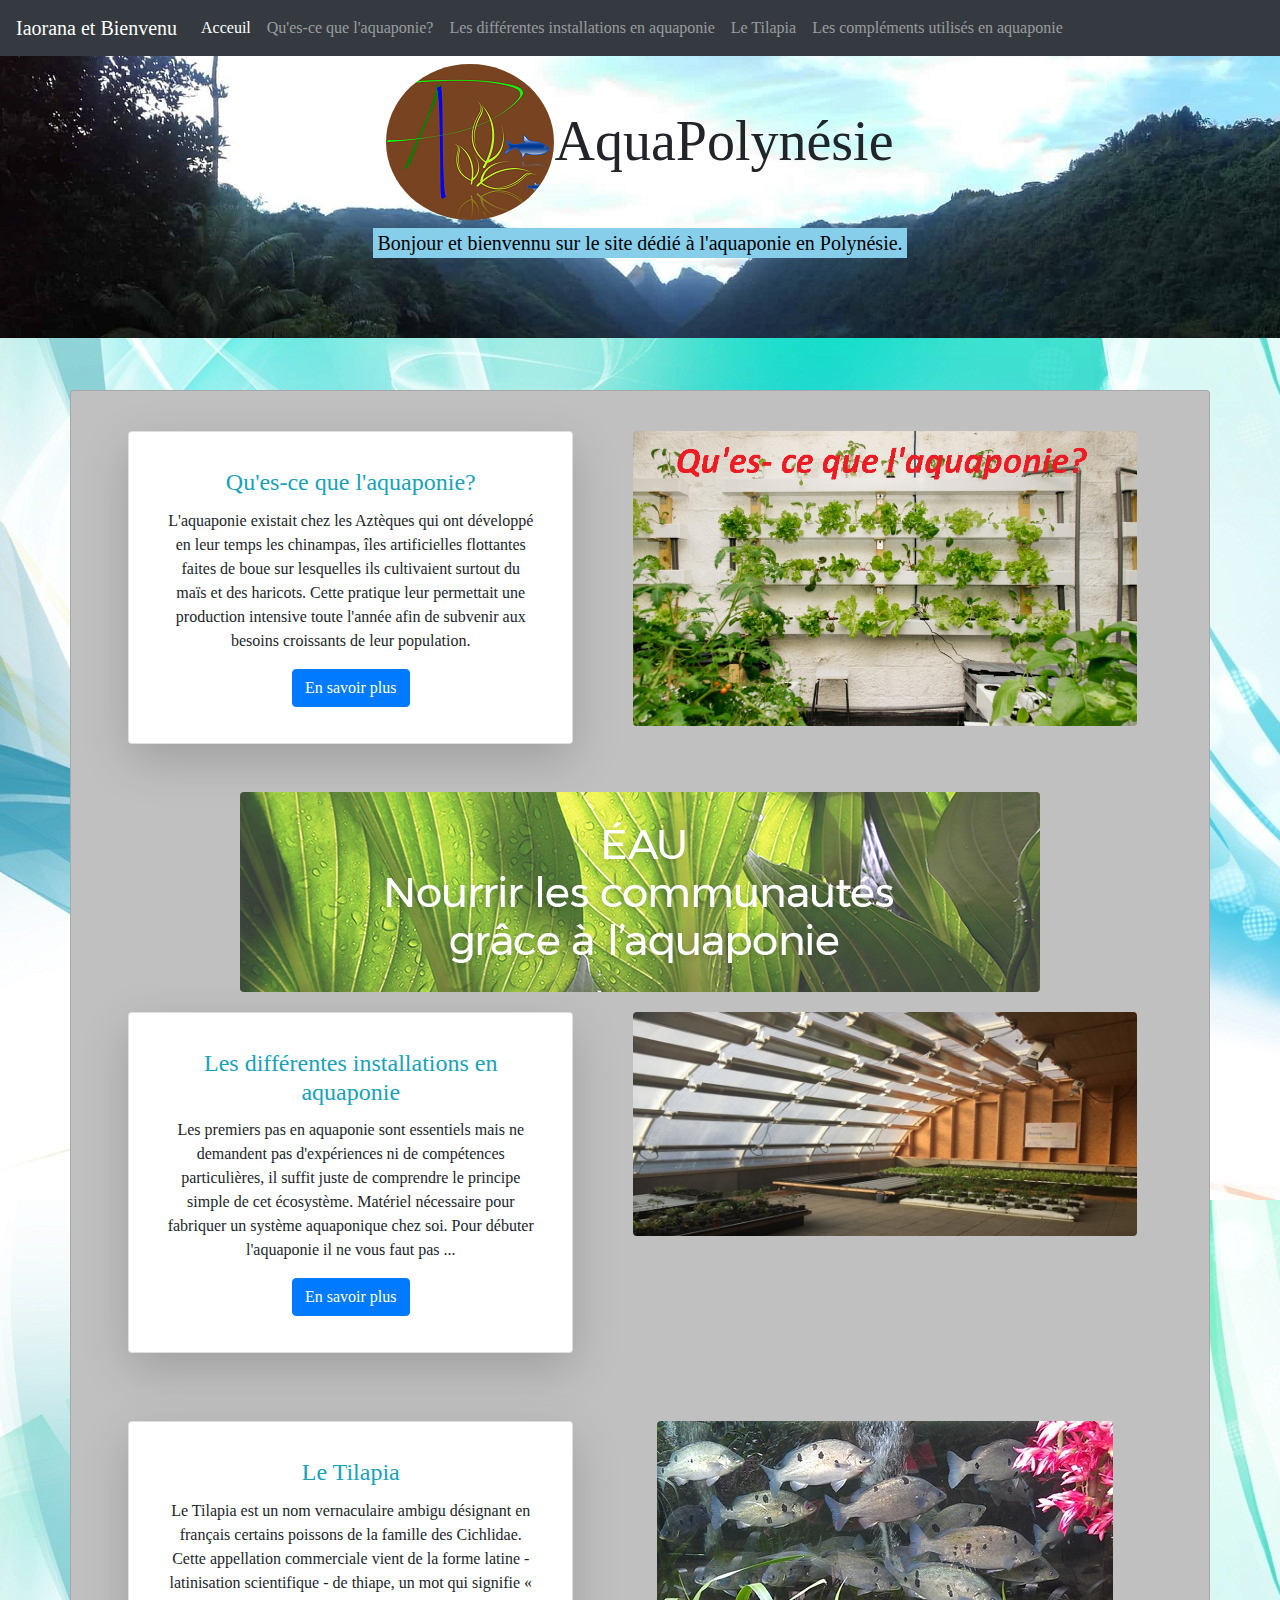
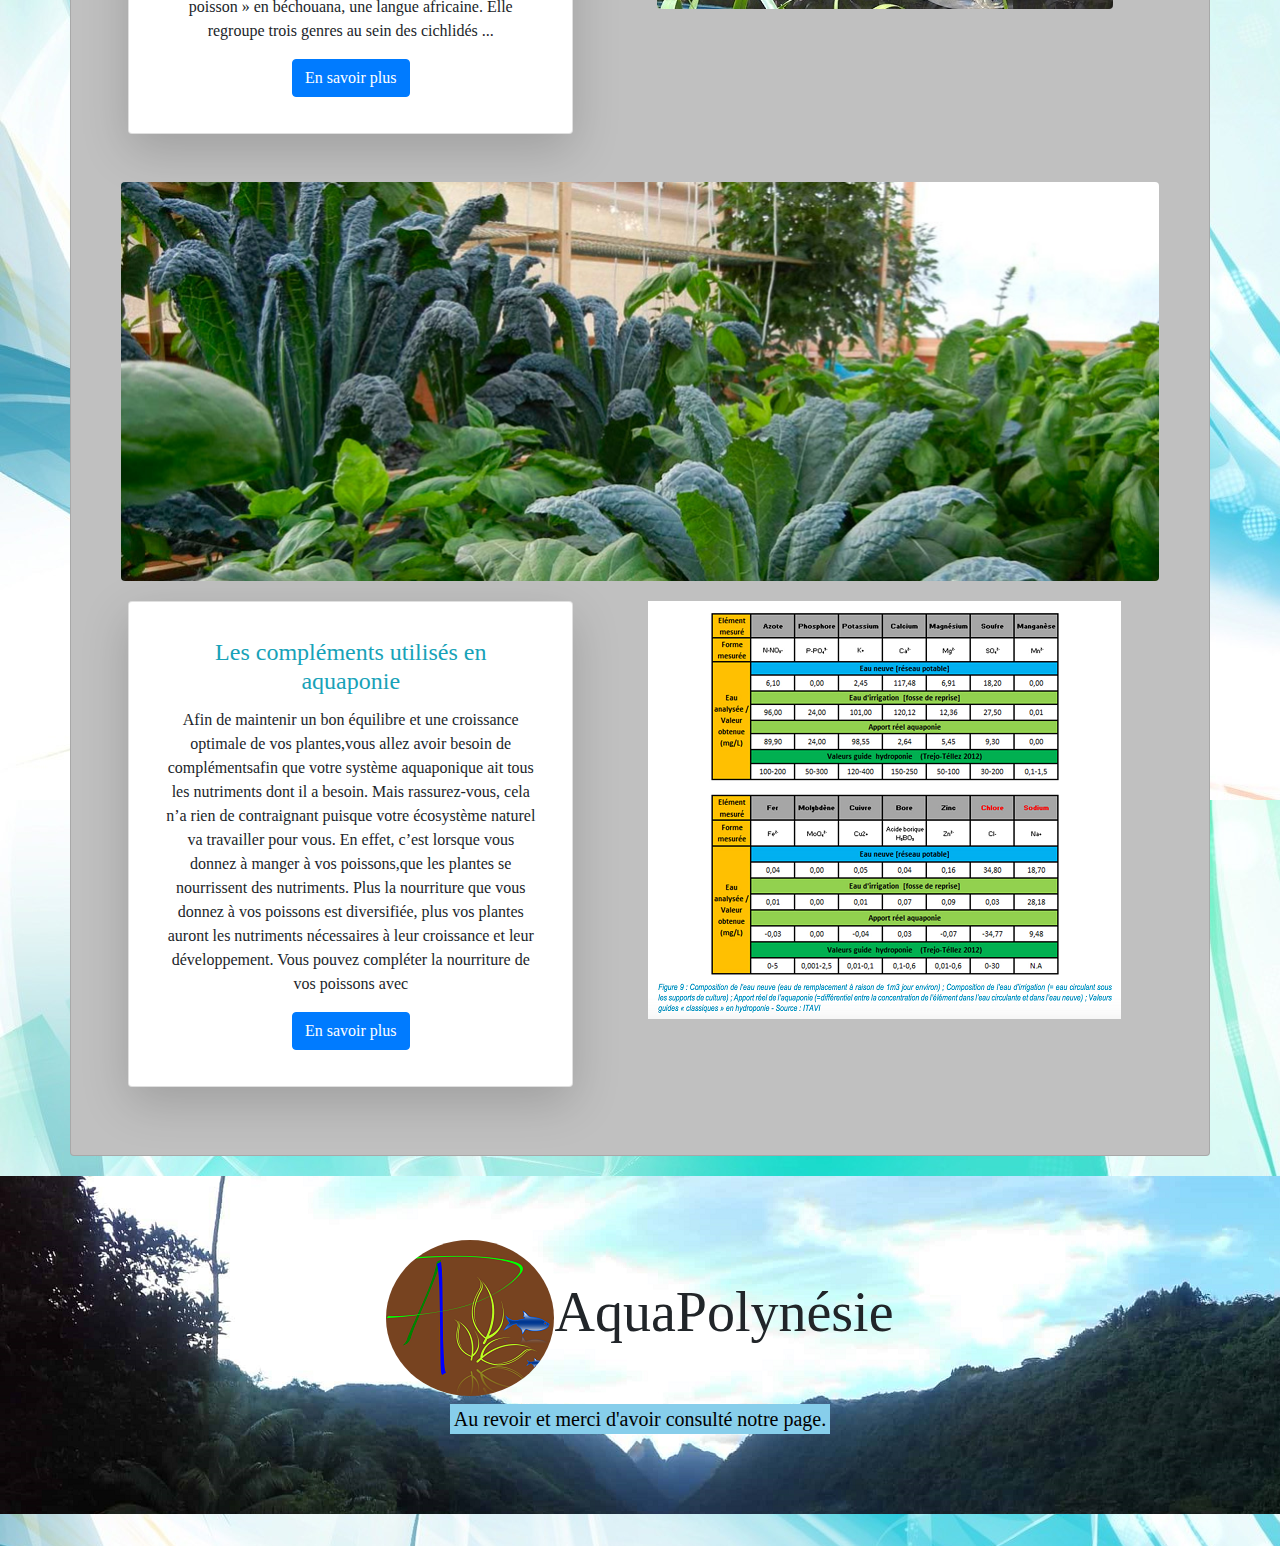
==== index.html @ 402081ea "projet aquaponie" ====
<!doctype html>

<html>
	<head>
		<meta charset="utf-8">
		<meta name="viewport" content="width=device-width, initial-scale=1, shrink-to-fit=no">
		<link rel="icon" type="image/png" href="asset/iconeAp.png" />
		<title>Aquaponie</title>
		<link rel="stylesheet" href="css/bootstrap.css">
		<link rel="stylesheet" href="css/style.css">
	</head>
	<body style="background-image: url('asset/background_color1.png');" >

		<div class="jumbotron jumbotron-fluid justify " style="background-image: url('asset/bannierFond.png'); text-align: center;">
			<div class="container-fluid" >
				<h1 class="display-4"><img src="asset/logo.PNG" alt="logo" class="rounded-circle img-fluid"><span class="align-middle">AquaPolynésie</span></h1>
				<p class="lead"><mark>Bonjour et bienvennu sur le site dédié à l'aquaponie en Polynésie.</mark></p>
			</div>
		</div>
		
		<nav class="navbar fixed-top navbar-expand-lg navbar-dark bg-dark">
			<a class="navbar-brand" href="#">Iaorana et Bienvenu</a>
			<button class="navbar-toggler" type="button" data-toggle="collapse" data-target="#navigationMenu" aria-controls="navigatoinMenu" aria-expanded="false" aria-label="Toggle navigation">
				<span class="navbar-toggler-icon"></span>
			</button>
			<div class="collapse navbar-collapse" id="navigationMenu">
				<div class="navbar-nav mr-auto mt-2 mt-lg-0">
					<a class="nav-item nav-link active" href="index.html">Acceuil <span class="sr-only">(current)</span></a>
					<a class="nav-item nav-link" href="definition_aquaponie.html">Qu'es-ce que l'aquaponie?</a>
					<a class="nav-item nav-link" href="installation_aquaponie.html">Les différentes installations en aquaponie</a>
					<a class="nav-item nav-link" href="tilapia.html">Le Tilapia</a>
					<a class="nav-item nav-link" href="produit_aquaponie.html">Les compléments utilisés en aquaponie</a>
					
				</div>
			</div>
		</nav>
		
		<div class="container">
			<div class="row">
				<div class="col-xs-12 col-sm-12 col-md-12 col-lg-12 card w-50 mx-auto " style="margin: 20px; text-align:center; background-color:silver;">
					<div class="card-body">
			
					<div class="container ">
						<div class="row">
							<div class="col-xs-12 col-sm-12 col-md-5 col-lg-5 card w-50 mx-auto shadow-lg p-3 mb-5" style="margin: 20px;">
								<div class="card-body">
								
									<h4 class="card-title text-info">Qu'es-ce que l'aquaponie?</h4>
									<p class="card-text">L'aquaponie existait chez les Aztèques qui ont développé en leur temps les chinampas, îles artificielles flottantes faites 
									de boue sur lesquelles ils cultivaient surtout du maïs et des haricots. Cette pratique leur permettait une production intensive toute l'année afin 
									de subvenir aux besoins croissants de leur population.</p>
									<a href="definition_aquaponie.html" class="btn btn-primary">En savoir plus</a>
									
								</div>
							</div>
							
							<article class="col-xs-12 col-sm-12 col-md-6 col-lg-6 mx-auto" style="margin: 20px;">
								<img src="asset/quesceque_laquaponie.png" class="rounded img-fluid" alt="Responsive image">
							</article>
						</div>
					</div>
					<div class="col-xs-12 col-sm12 col-md-12 col-log-12 container-fluid" style="text-align: center;">
						<img src="asset/banniere.jpg" class="rounded img-fluid" alt="Responsive image">
					</div>
					<div class="container">
						<div class="row">
							
							<div class="col-xs-12 col-sm-12 col-md-5 col-lg-5 card w-50 mx-auto shadow-lg p-3 mb-5" style="margin: 20px;">
								<div class="card-body">
									<h4 class="card-title text-info">Les différentes installations en aquaponie</h4>
									<p class="card-text">Les premiers pas en aquaponie sont essentiels mais ne demandent pas d'expériences ni de compétences particulières,
								il suffit juste de comprendre le principe simple de cet écosystème.
								Matériel nécessaire pour fabriquer un système aquaponique chez soi. Pour débuter l'aquaponie il ne vous faut pas ...</p>
									<a href="installation_aquaponie.html" class="btn btn-primary">En savoir plus</a>
								</div>
							</div>
							
							<article class="col-xs-12 col-sm-12 col-md-6 col-lg-6 mx-auto " style="margin: 20px;">
								<img src="asset/installation_aquaponie.jpg" class="rounded img-fluid justify" alt="Responsive image">
							</article>
							
						</div>
					</div>
					
					<div class="container">
						<div class="row">
						
							<div class="col-xs-12 col-sm-12 col-md-5 col-lg-5 card w-50 mx-auto shadow-lg p-3 mb-5" style="margin: 20px;">
								<div class="card-body">
									<h4 class="card-title text-info">Le Tilapia</h4>
									<p class="card-text">Le Tilapia est un nom vernaculaire ambigu désignant en français certains poissons de la famille des Cichlidae. 
								Cette appellation commerciale vient de la forme latine - latinisation scientifique - 
								de thiape, un mot qui signifie « poisson » en béchouana, une langue africaine. Elle regroupe trois genres au sein des cichlidés ...</p>
									<a href="tilapia.html" class="btn btn-primary">En savoir plus</a>
								</div>
							</div>
							
							<article class="col-xs-12 col-sm-12 col-md-6 col-lg-6 mx-auto " style="margin: 20px;">
								<img src="asset/tilapia.jpg" class="rounded img-fluid" alt="Responsive image">
							</article>
							
						</div>
					</div>
					
					<div class="col-xs-12 col-sm12 col-md-12 col-log-12 container-fluid " style="text-align: center;">
						<img src="asset/banniere2.PNG" class="rounded img-fluid" alt="Responsive image">
					</div>
					
					<div class="container">
						<div class="row">
						
							<div class="col-xs-12 col-sm-12 col-md-5 col-lg-5 card w-50 mx-auto shadow-lg p-3 mb-5" style="margin: 20px;">
								<div class="card-body">
									<h4 class="card-title text-info">Les compléments utilisés en aquaponie</h4>
										<p class="card-text">Afin de maintenir un bon équilibre et une croissance optimale de vos plantes,vous allez avoir
										besoin de complémentsafin que votre système aquaponique ait tous les nutriments dont il a besoin.
										Mais rassurez-vous, cela n’a rien de contraignant puisque votre écosystème naturel va travailler pour vous.
										En effet, c’est lorsque vous donnez à manger à vos poissons,que les plantes se nourrissent des nutriments.
										Plus la nourriture que vous donnez à vos poissons est diversifiée,
										plus vos plantes auront les nutriments nécessaires à leur croissance et leur développement.
										Vous pouvez compléter la nourriture de vos poissons avec</p>
									<a href="produit_aquaponie.html" class="btn btn-primary">En savoir plus</a>
								</div>
							</div>
							
							<article class="col-xs-12 col-sm-12 col-md-6 col-lg-6 mx-auto " style="margin: 20px;">
								<img src="asset/nutriments_aquaponie.png" class="img-fluid" alt="Responsive image">
							</article>
							
						</div>
					</div>
					<div class="container-fluid">
						<div class="row">
							
						</div>
					</div>
					</div>
				</div>
			</div>
		</div>
	<footer>					
		<div class="jumbotron jumbotron-fluid justify" style="background-image: url('asset/bannierFond.png'); text-align: center;">
			<div class="container-fluid">
			<h1 class="display-4"><img src="asset/logo.PNG" alt="logo" class="rounded-circle">AquaPolynésie</h1>
				<p class="lead"><mark>Au revoir et merci d'avoir consulté notre page.</mark></p>

			</div>
		</div>
	</footer>

	<script  src="js/jquery.min.js"></script>
	<script  src="js/bootstrap.min.js"></script>
	<script  src="js/popper.js"></script>
	</body>

</html>
---- css/style.css ----
mark
{
    /* La couleur de fond prend le pas sur celle de toute la page */
    background-color: skyblue;
    color: black;
	border: bold;
}

body
{
	font-family: Apple Chancery, cursive;

}
.souligner
{
    text-decoration: underline;
	color:red;
}
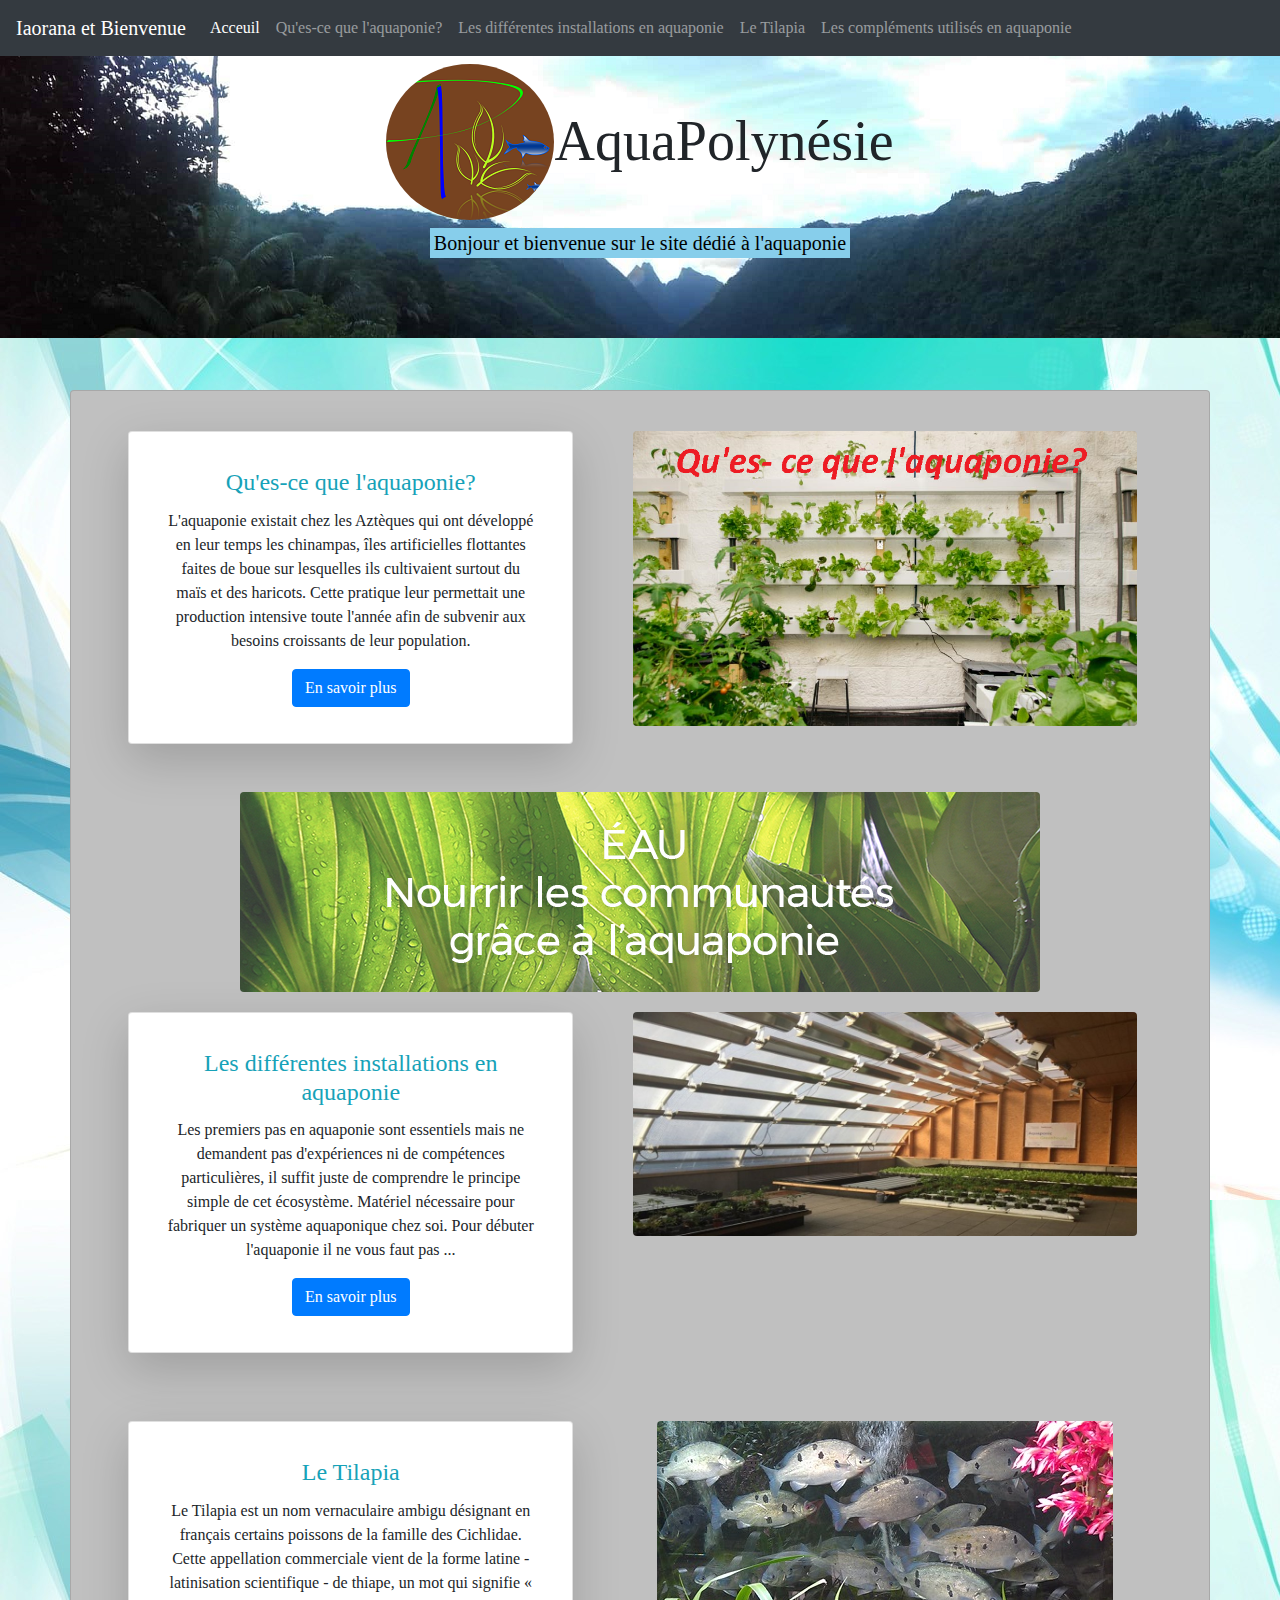
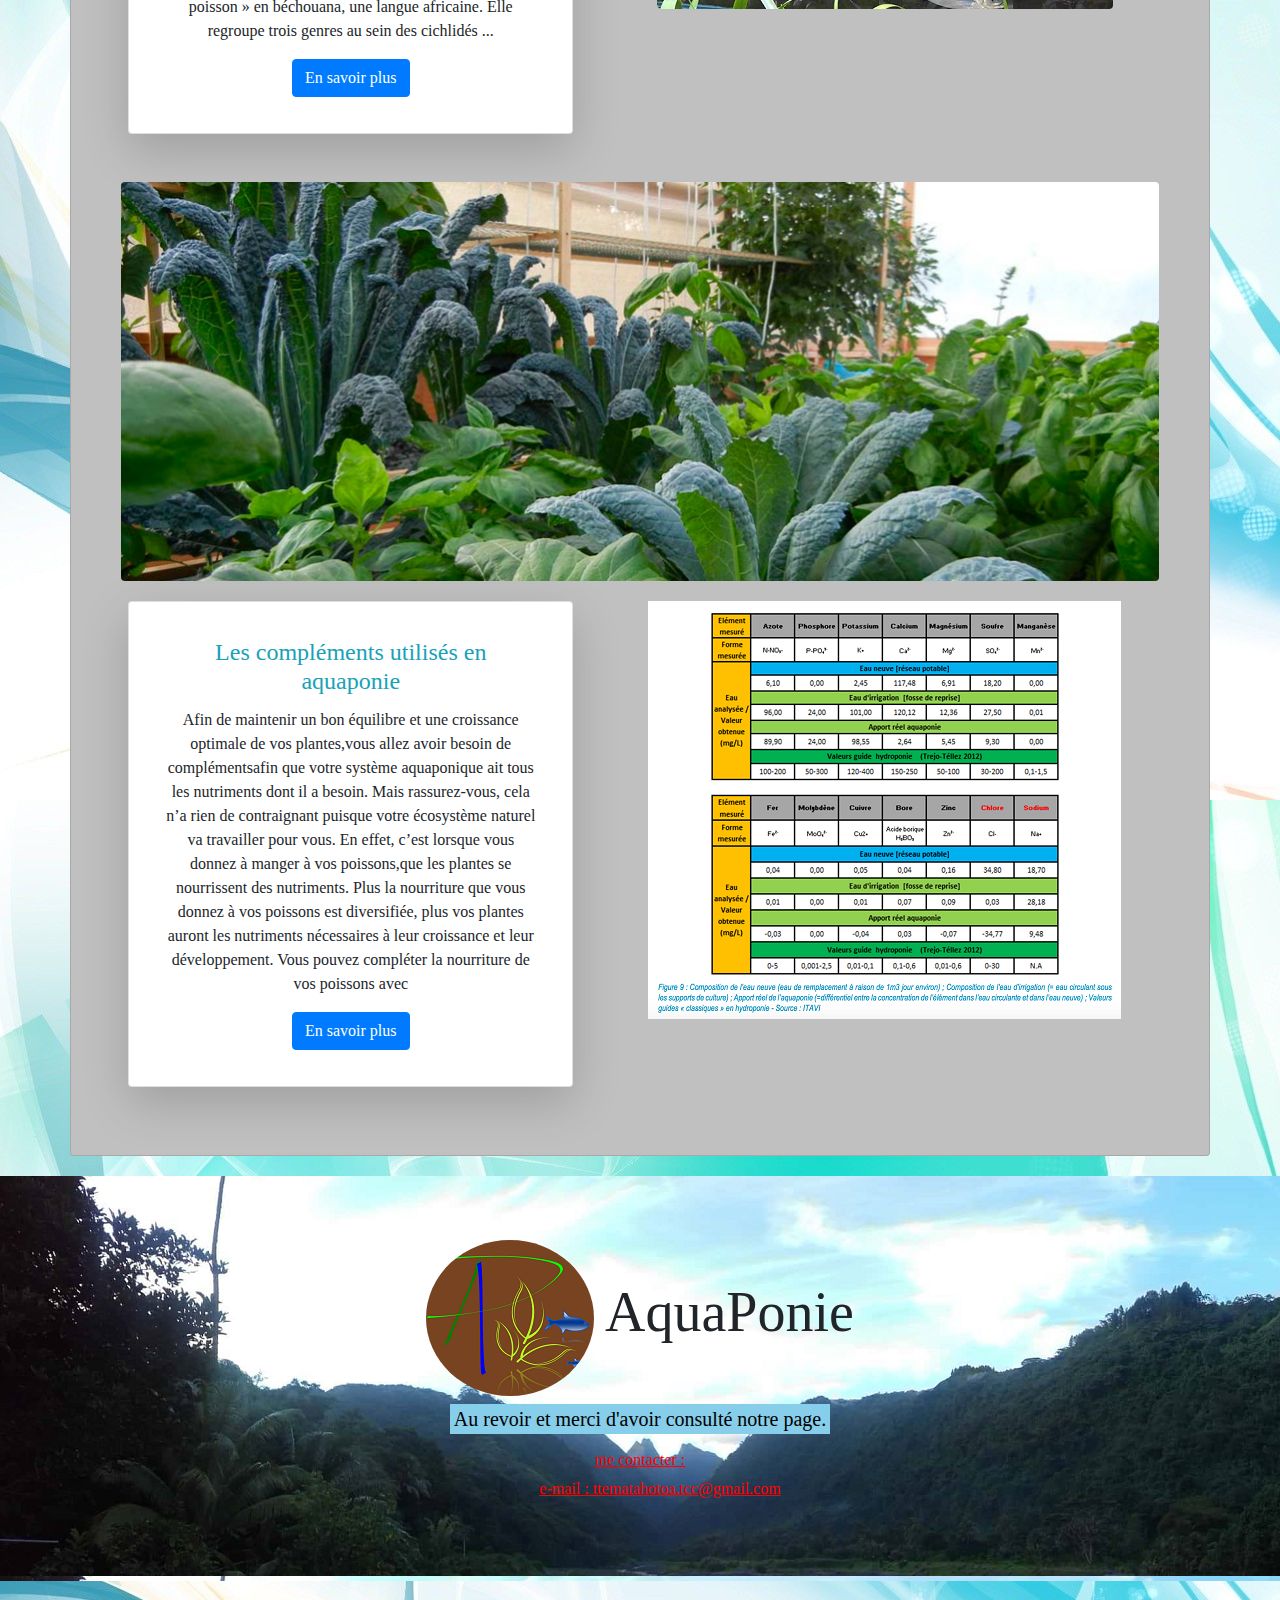
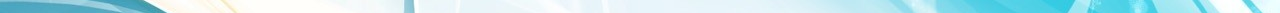
==== commit 86b5eabc: "re" ====
--- a/index.html
+++ b/index.html
@@ -14,12 +14,12 @@
 		<div class="jumbotron jumbotron-fluid justify " style="background-image: url('asset/bannierFond.png'); text-align: center;">
 			<div class="container-fluid" >
 				<h1 class="display-4"><img src="asset/logo.PNG" alt="logo" class="rounded-circle img-fluid"><span class="align-middle">AquaPolynésie</span></h1>
-				<p class="lead"><mark>Bonjour et bienvennu sur le site dédié à l'aquaponie en Polynésie.</mark></p>
+				<p class="lead"><mark>Bonjour et bienvenue sur le site dédié à l'aquaponie</mark></p>
 			</div>
 		</div>
 		
 		<nav class="navbar fixed-top navbar-expand-lg navbar-dark bg-dark">
-			<a class="navbar-brand" href="#">Iaorana et Bienvenu</a>
+			<a class="navbar-brand" href="#">Iaorana et Bienvenue</a>
 			<button class="navbar-toggler" type="button" data-toggle="collapse" data-target="#navigationMenu" aria-controls="navigatoinMenu" aria-expanded="false" aria-label="Toggle navigation">
 				<span class="navbar-toggler-icon"></span>
 			</button>
@@ -138,15 +138,24 @@
 				</div>
 			</div>
 		</div>
-	<footer>					
-		<div class="jumbotron jumbotron-fluid justify" style="background-image: url('asset/bannierFond.png'); text-align: center;">
-			<div class="container-fluid">
-			<h1 class="display-4"><img src="asset/logo.PNG" alt="logo" class="rounded-circle">AquaPolynésie</h1>
-				<p class="lead"><mark>Au revoir et merci d'avoir consulté notre page.</mark></p>
-
+		<footer>					
+			<div class="jumbotron jumbotron-fluid justify" style="background-image: url('asset/bannierFond.png'); text-align: center;">
+				<div class="container-fluid">
+					<h1 class="display-4"><img src="asset/logo.PNG" alt="logo" class="rounded-circle">
+						AquaPonie
+					</h1>
+					<p class="lead">
+						<mark>Au revoir et merci d'avoir consulté notre page.</mark>
+					</p>
+				</div>
+				<div class="contact">
+					<h6 class="souligner">
+						 me contacter : 
+					</h6>
+					<ul class="souligner"> e-mail : ttematahotoa.tcc@gmail.com</ul>
+				</div>
 			</div>
-		</div>
-	</footer>
+		</footer>
 
 	<script  src="js/jquery.min.js"></script>
 	<script  src="js/bootstrap.min.js"></script>
--- a/css/style.css
+++ b/css/style.css
@@ -16,3 +16,8 @@
     text-decoration: underline;
 	color:red;
 }
+
+
+.zoom:hover {
+    transform: scale(1.8);
+}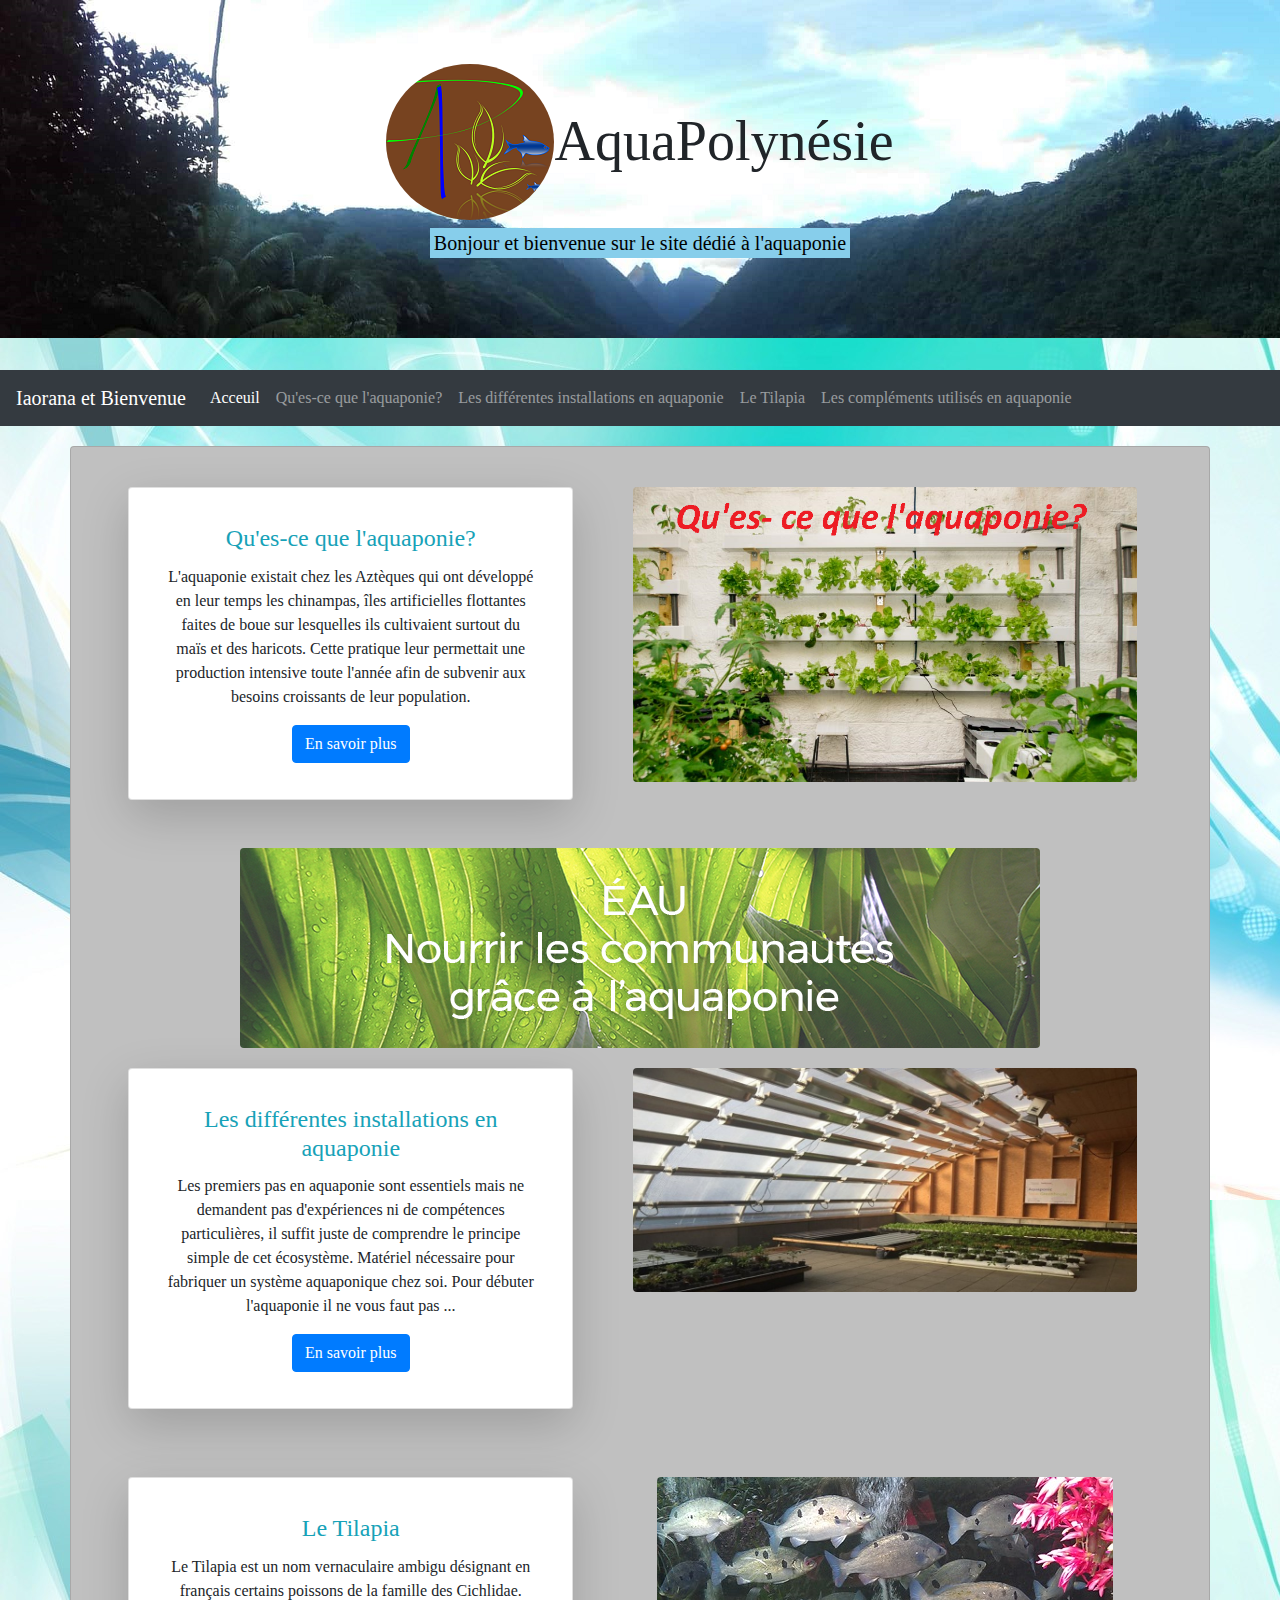
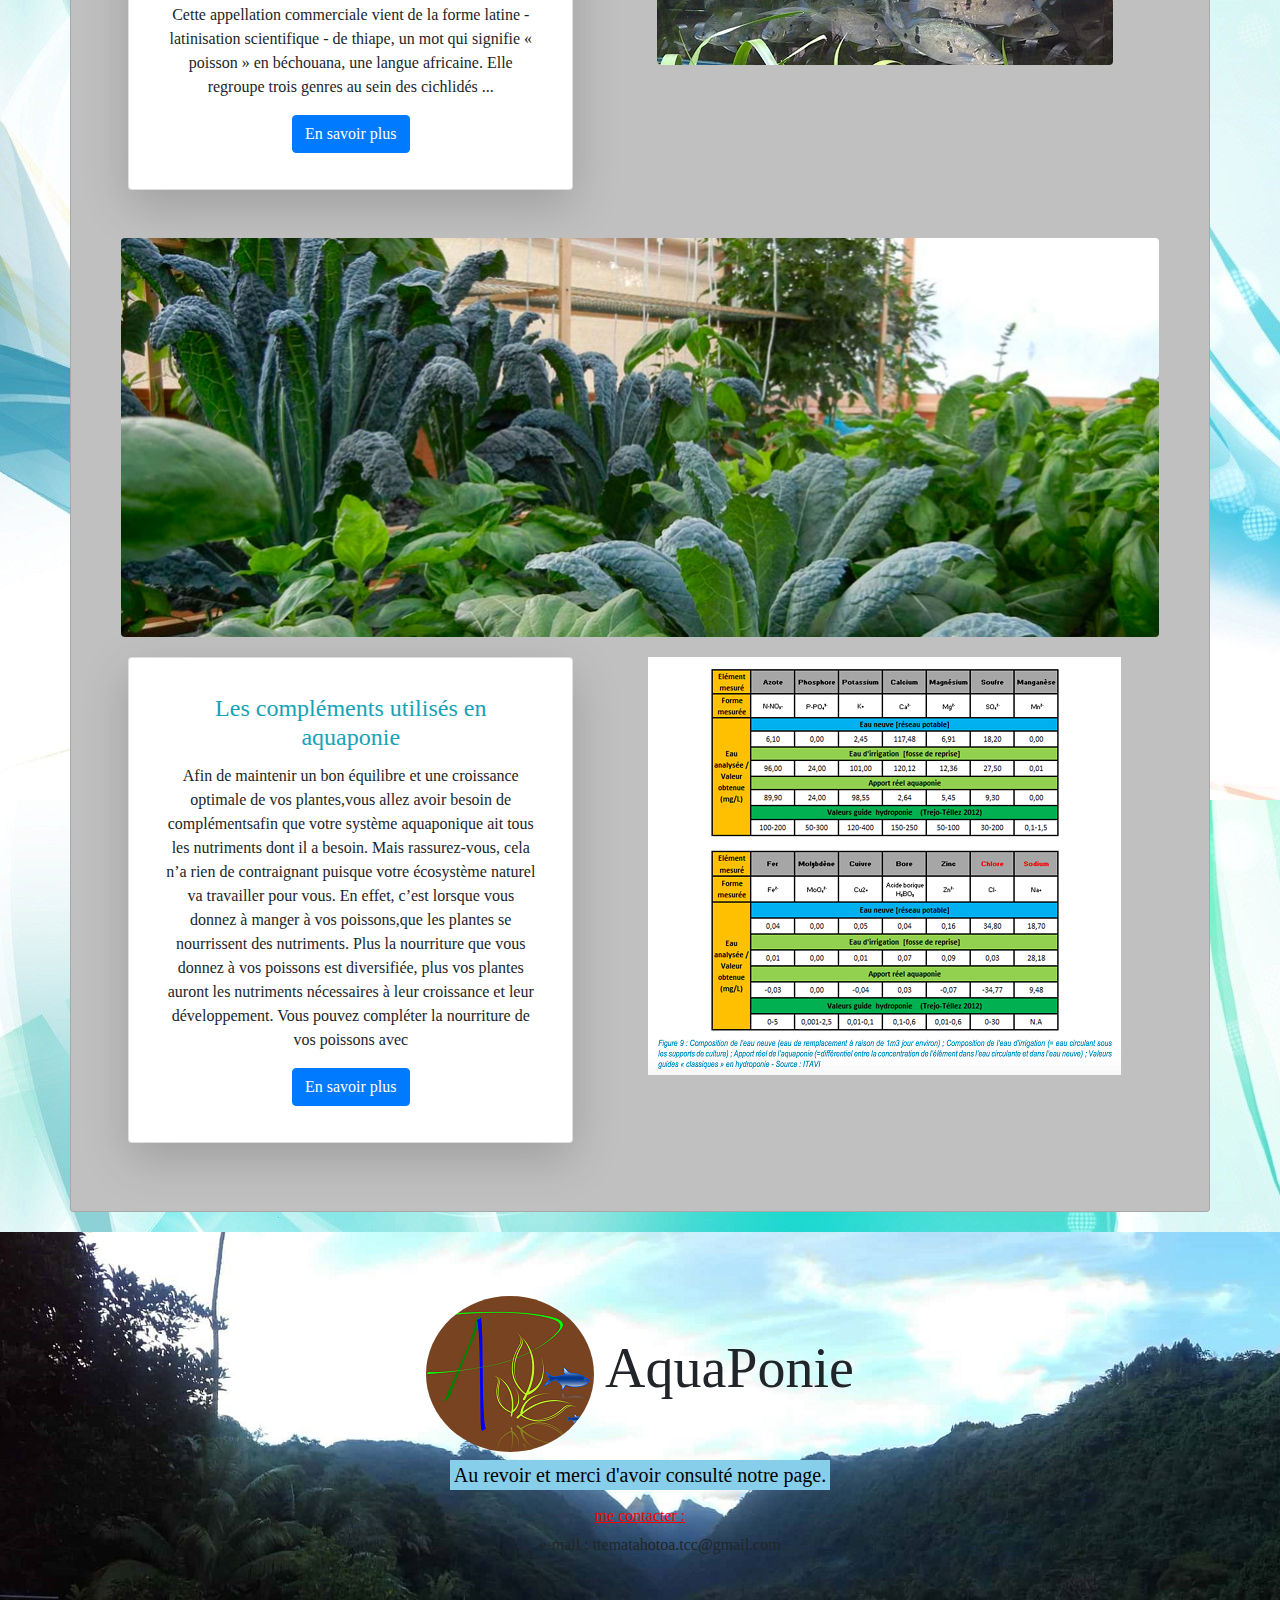
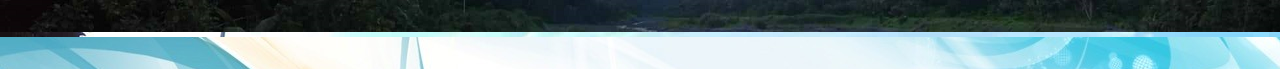
==== commit b9274474: "let's go ronny" ====
--- a/index.html
+++ b/index.html
@@ -3,22 +3,22 @@
 <html>
 	<head>
 		<meta charset="utf-8">
-		<meta name="viewport" content="width=device-width, initial-scale=1, shrink-to-fit=no">
+		<meta name="viewport" content="width=device-width"/>
 		<link rel="icon" type="image/png" href="asset/iconeAp.png" />
 		<title>Aquaponie</title>
 		<link rel="stylesheet" href="css/bootstrap.css">
 		<link rel="stylesheet" href="css/style.css">
 	</head>
-	<body style="background-image: url('asset/background_color1.png');" >
+	<body class="bodyFond">
 
-		<div class="jumbotron jumbotron-fluid justify " style="background-image: url('asset/bannierFond.png'); text-align: center;">
-			<div class="container-fluid" >
+		<div class="jumbotron jumbotron-fluid justify text-center titre">
+			<div class="container-fluid">
 				<h1 class="display-4"><img src="asset/logo.PNG" alt="logo" class="rounded-circle img-fluid"><span class="align-middle">AquaPolynésie</span></h1>
 				<p class="lead"><mark>Bonjour et bienvenue sur le site dédié à l'aquaponie</mark></p>
 			</div>
 		</div>
-		
-		<nav class="navbar fixed-top navbar-expand-lg navbar-dark bg-dark">
+		<div class="sticky-top">
+		<nav class="navbar navbar-expand-lg navbar-dark bg-dark">
 			<a class="navbar-brand" href="#">Iaorana et Bienvenue</a>
 			<button class="navbar-toggler" type="button" data-toggle="collapse" data-target="#navigationMenu" aria-controls="navigatoinMenu" aria-expanded="false" aria-label="Toggle navigation">
 				<span class="navbar-toggler-icon"></span>
@@ -34,15 +34,15 @@
 				</div>
 			</div>
 		</nav>
-		
+		</div>
 		<div class="container">
 			<div class="row">
-				<div class="col-xs-12 col-sm-12 col-md-12 col-lg-12 card w-50 mx-auto " style="margin: 20px; text-align:center; background-color:silver;">
+				<div class="col-xs-12 col-sm-12 col-md-12 col-lg-12 card w-100 mx-auto FondGris">
 					<div class="card-body">
 			
 					<div class="container ">
 						<div class="row">
-							<div class="col-xs-12 col-sm-12 col-md-5 col-lg-5 card w-50 mx-auto shadow-lg p-3 mb-5" style="margin: 20px;">
+							<div class="col-xs-12 col-sm-12 col-md-5 col-lg-5 card w-100 mx-auto shadow-lg p-3 mb-5 margerContenu">
 								<div class="card-body">
 								
 									<h4 class="card-title text-info">Qu'es-ce que l'aquaponie?</h4>
@@ -54,7 +54,7 @@
 								</div>
 							</div>
 							
-							<article class="col-xs-12 col-sm-12 col-md-6 col-lg-6 mx-auto" style="margin: 20px;">
+							<article class="col-xs-12 col-sm-12 col-md-6 col-lg-6 mx-auto margerContenu">
 								<img src="asset/quesceque_laquaponie.png" class="rounded img-fluid" alt="Responsive image">
 							</article>
 						</div>
@@ -65,7 +65,7 @@
 					<div class="container">
 						<div class="row">
 							
-							<div class="col-xs-12 col-sm-12 col-md-5 col-lg-5 card w-50 mx-auto shadow-lg p-3 mb-5" style="margin: 20px;">
+							<div class="col-xs-12 col-sm-12 col-md-5 col-lg-5 card w-100 mx-auto shadow-lg p-3 mb-5 margerContenu">
 								<div class="card-body">
 									<h4 class="card-title text-info">Les différentes installations en aquaponie</h4>
 									<p class="card-text">Les premiers pas en aquaponie sont essentiels mais ne demandent pas d'expériences ni de compétences particulières,
@@ -75,7 +75,7 @@
 								</div>
 							</div>
 							
-							<article class="col-xs-12 col-sm-12 col-md-6 col-lg-6 mx-auto " style="margin: 20px;">
+							<article class="col-xs-12 col-sm-12 col-md-6 col-lg-6 w-100 mx-auto margerContenu">
 								<img src="asset/installation_aquaponie.jpg" class="rounded img-fluid justify" alt="Responsive image">
 							</article>
 							
@@ -85,7 +85,7 @@
 					<div class="container">
 						<div class="row">
 						
-							<div class="col-xs-12 col-sm-12 col-md-5 col-lg-5 card w-50 mx-auto shadow-lg p-3 mb-5" style="margin: 20px;">
+							<div class="col-xs-12 col-sm-12 col-md-5 col-lg-5 card w-100 mx-auto shadow-lg p-3 mb-5 margerContenu">
 								<div class="card-body">
 									<h4 class="card-title text-info">Le Tilapia</h4>
 									<p class="card-text">Le Tilapia est un nom vernaculaire ambigu désignant en français certains poissons de la famille des Cichlidae. 
@@ -95,21 +95,21 @@
 								</div>
 							</div>
 							
-							<article class="col-xs-12 col-sm-12 col-md-6 col-lg-6 mx-auto " style="margin: 20px;">
+							<article class="col-xs-12 col-sm-12 col-md-6 col-lg-6 w-100 mx-auto margerContenu">
 								<img src="asset/tilapia.jpg" class="rounded img-fluid" alt="Responsive image">
 							</article>
 							
 						</div>
 					</div>
 					
-					<div class="col-xs-12 col-sm12 col-md-12 col-log-12 container-fluid " style="text-align: center;">
+					<div class="col-xs-12 col-sm12 col-md-12 col-log-12 w-100 container-fluid " style="text-align: center;">
 						<img src="asset/banniere2.PNG" class="rounded img-fluid" alt="Responsive image">
 					</div>
 					
 					<div class="container">
 						<div class="row">
 						
-							<div class="col-xs-12 col-sm-12 col-md-5 col-lg-5 card w-50 mx-auto shadow-lg p-3 mb-5" style="margin: 20px;">
+							<div class="col-xs-12 col-sm-12 col-md-5 col-lg-5 card w-100 mx-auto shadow-lg p-3 mb-5 margerContenu">
 								<div class="card-body">
 									<h4 class="card-title text-info">Les compléments utilisés en aquaponie</h4>
 										<p class="card-text">Afin de maintenir un bon équilibre et une croissance optimale de vos plantes,vous allez avoir
@@ -123,7 +123,7 @@
 								</div>
 							</div>
 							
-							<article class="col-xs-12 col-sm-12 col-md-6 col-lg-6 mx-auto " style="margin: 20px;">
+							<article class="col-xs-12 col-sm-12 col-md-6 col-lg-6 mx-auto margerContenu">
 								<img src="asset/nutriments_aquaponie.png" class="img-fluid" alt="Responsive image">
 							</article>
 							
@@ -138,8 +138,8 @@
 				</div>
 			</div>
 		</div>
-		<footer>					
-			<div class="jumbotron jumbotron-fluid justify" style="background-image: url('asset/bannierFond.png'); text-align: center;">
+		<footer>
+			<div class="jumbotron jumbotron-fluid justify titre text-center" >
 				<div class="container-fluid">
 					<h1 class="display-4"><img src="asset/logo.PNG" alt="logo" class="rounded-circle">
 						AquaPonie
@@ -152,7 +152,7 @@
 					<h6 class="souligner">
 						 me contacter : 
 					</h6>
-					<ul class="souligner"> e-mail : ttematahotoa.tcc@gmail.com</ul>
+					<ul> e-mail : ttematahotoa.tcc@gmail.com</ul>
 				</div>
 			</div>
 		</footer>
--- a/css/style.css
+++ b/css/style.css
@@ -1,23 +1,46 @@
 mark
 {
-    /* La couleur de fond prend le pas sur celle de toute la page */
     background-color: skyblue;
     color: black;
 	border: bold;
 }
 
-body
+.bodyFond
 {
-	font-family: Apple Chancery, cursive;
+	font-family: Verdana;
+    background-image: url('../asset/background_color1.png');
+}
 
-}
 .souligner
 {
     text-decoration: underline;
 	color:red;
 }
 
+.zoom:hover
+{
+    transform: scale(1.8);
+}
 
-.zoom:hover {
-    transform: scale(1.8);
-}+.margerContenu
+{
+    margin: 20px;
+    text-align: center;
+}
+
+.FondGris
+{
+    margin: 20px;
+    text-align:center;
+    background-color:silver;
+}
+.titre
+{
+    background-image: url('../asset/bannierFond.png');
+}
+ .fondBleu
+ {
+    margin:20px;
+    text-align: center;
+    background-color: skyblue;
+ }